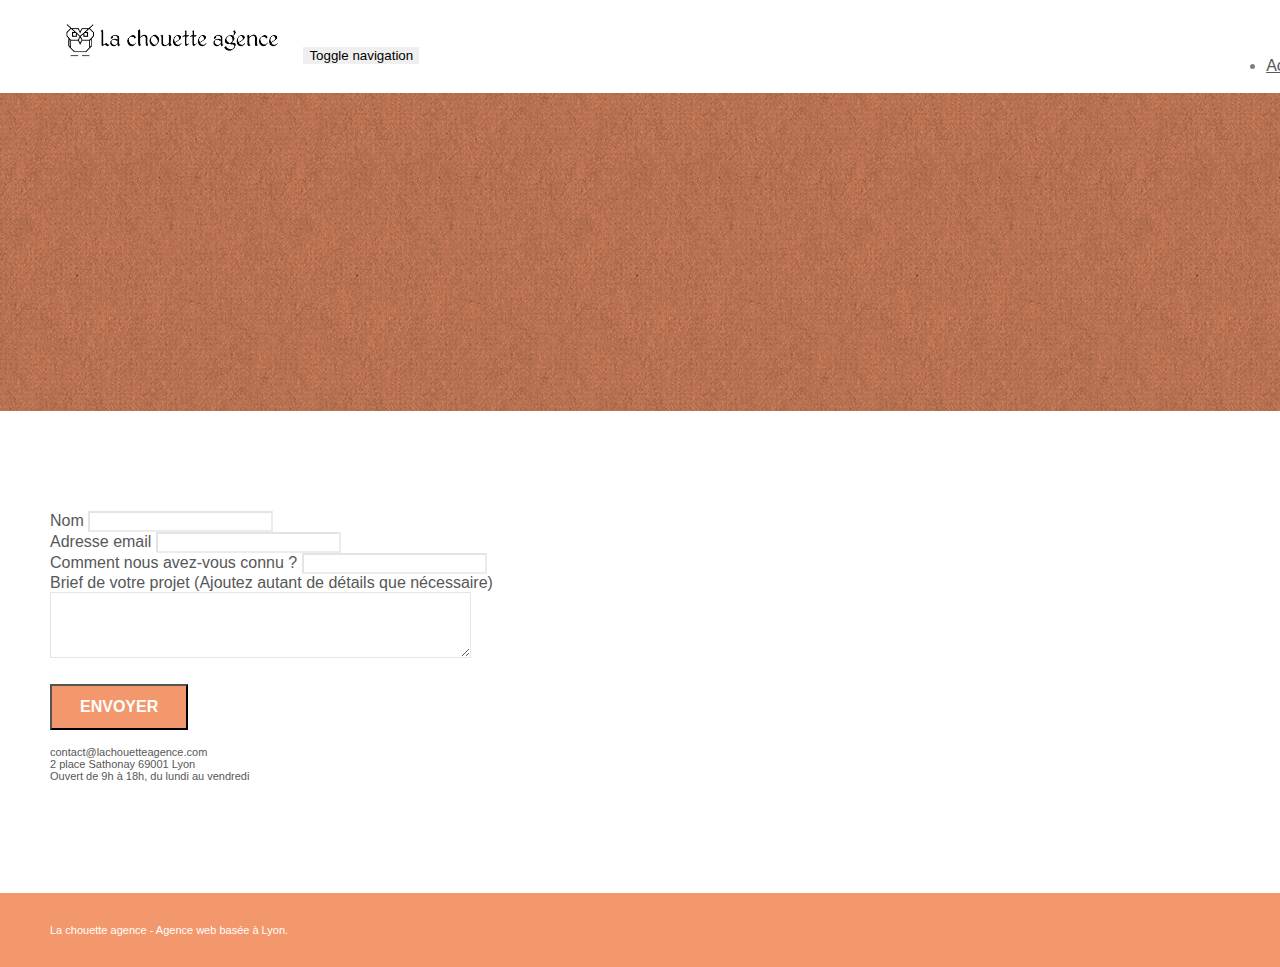
==== page2.html @ 04c3fe60 "site opti de base" ====
<!doctype html>
<html lang="Default">
<head>
    <meta charset="utf-8">
    <meta name="keywords" content="">
    <meta name="description" content="">
    <meta name="viewport" content="width=device-width, initial-scale=1.0, viewport-fit=cover">
    <link rel="shortcut icon" type="image/png" href="favicon.jpg">
    
	<link rel="stylesheet" type="text/css" href="./css/bootstrap.min.css">
	<link rel="stylesheet" type="text/css" href="style.css">
	<link rel="stylesheet" type="text/css" href="./css/font-awesome.min.css">
	<link rel="stylesheet" type="text/css" href="./css/et-line.min.css">
	
    
	<script src="./js/jquery-2.1.0.min.js"></script>
	<script src="./js/bootstrap.min.js"></script>
	<script src="./js/blocs.min.js"></script>
	<script src="./js/jqBootstrapValidation.js"></script>
	<script src="./js/formHandler.js"></script>
    <title>page2</title>

    
<!-- Analytics -->
 
<!-- Analytics END -->
    
</head>
<body>
<!-- Principal conteneur -->
<div class="page-container">
    
<!-- bloc-0 -->
<div class="bloc bgc-white l-bloc " id="bloc-0">
	<div class="container bloc-sm">
		<nav class="navbar row">
			<div class="navbar-header">
				<a class="navbar-brand" href="index.html"><img src="img/la-chouette-agence.png" alt="atlanta web design logo" height="40" /></a>
				<button id="nav-toggle" type="button" class="ui-navbar-toggle navbar-toggle" data-toggle="collapse" data-target=".navbar-1">
					<span class="sr-only">Toggle navigation</span><span class="icon-bar"></span><span class="icon-bar"></span><span class="icon-bar"></span>
				</button>
			</div>
			<div class="collapse navbar-collapse navbar-1 special-dropdown-nav">
				<ul class="site-navigation nav navbar-nav">
					<li>
						<a href="index.html">Accueil</a>
					</li>
					<li>
					</li>
					<li>
						<a href="page2.html">page2 &gt;</a>
					</li>
				</ul>
			</div>
		</nav>
	</div>
</div>
<!-- bloc-0 END -->

<!-- bloc-6 -->
<div class="bloc bg-dots-bg bg-repeat bgc-atomic-tangerine d-bloc bloc-bg-texture texture-paper" id="bloc-6">
	<div class="container bloc-lg">
		<div class="row">
			<div class="col-sm-12">
				<h1 class="text-center hero-bloc-text tc-white">
					Parlons web design !
				</h1>
				<p class="text-center mg-lg tc-white tight-width-whitespace">
					Nous sommes ravis que vous souhaitiez collaborer avec notre agence.<br>
					Parlez-nous de votre projet en complétant le formulaire ci-dessous.
				</p>
			</div>
		</div>
	</div>
</div>
<!-- bloc-6 END -->

<!-- bloc-7 -->
<div class="bloc bgc-white l-bloc" id="bloc-7">
	<div class="container bloc-lg">
		<div class="row">
			<div class="col-sm-6">
				<form id="form_1" novalidate success-msg="Your message has been sent." fail-msg="Sorry it seems that our mail server is not responding, Sorry for the inconvenience!">
					<div class="form-group">
						<label>
							Nom
						</label>
						<input id="name" class="form-control" required />
					</div>
					<div class="form-group">
						<label>
							Adresse email
						</label>
						<input id="email" class="form-control" type="email" required />
					</div>
					<div class="form-group">
						<label>
							Comment nous avez-vous connu ?
						</label>
						<input class="form-control" type="email" required id="input_504" />
					</div>
					<div class="form-group">
						<label>
							Brief de votre projet (Ajoutez autant de détails que nécessaire)<br>
						</label><textarea id="message" class="form-control" rows="4" cols="50" required></textarea>
					</div> 
					<button class="bloc-button btn btn-lg btn-block cta-hero btn-atomic-tangerine" type="submit">
						Envoyer
					</button>
				</form>
			</div>
			<div class="col-sm-6">
				<p>
					contact@lachouetteagence.com<br>2 place Sathonay 69001 Lyon<br>Ouvert de 9h à 18h, du lundi au vendredi<br>
				</p>
			</div>
		</div>
	</div>
</div>
<!-- bloc-7 END -->

<!-- ScrollToTop Button -->
<a class="bloc-button btn btn-d scrollToTop" onclick="scrollToTarget('1')"><span class="fa fa-chevron-up"></span></a>
<!-- ScrollToTop Button END-->


<!-- Footer - bloc-8 -->
<div class="bloc bgc-atomic-tangerine d-bloc" id="bloc-8">
	<div class="container bloc-sm">
		<div class="row">
			<div class="col-sm-12">
				<p class="text-center white">
					La chouette agence - Agence web basée à Lyon.<br>
				</p>
				<div class="row row-no-gutters social">
					<div class="col-sm-3">
						<div class="text-center">
							<a class="social" href="index.html"><span class="fa fa-twitter icon-md"></span></a>
						</div>
					</div>
					<div class="col-sm-3">
						<div class="text-center">
							<a class="social" href="index.html"><span class="fa fa-facebook icon-md"></span></a>
						</div>
					</div>
					<div class="col-sm-3">
						<div class="text-center">
							<a class="social" href="index.html"><span class="fa fa-dribbble icon-md"></span></a>
						</div>
					</div>
					<div class="col-sm-3">
						<div class="text-center">
							<a class="social" href="index.html"><span class="fa fa-instagram icon-md"></span></a>
						</div>
					</div>
				</div>
			</div>
		</div>
	</div>
</div>
<!-- Footer - bloc-8 END -->

</div>
<!-- Principal conteneur END -->
    

</body>
</html>
---- style.css ----
body {
    margin: 0;
    padding: 0;
    background: #FFF;
    overflow-x: hidden;
    -webkit-font-smoothing: antialiased;
    -moz-osx-font-smoothing: grayscale;
}

a,
button {
    transition: all .3s ease-in-out;
    outline: none!important;
}

a:hover {
    text-decoration: none;
    cursor: pointer;
}

#page-loading-blocs-notifaction {
    position: fixed;
    top: 0;
    bottom: 0;
    width: 100%;
    z-index: 100000;
    background: #FFFFFF url("img/pageload-spinner.gif") no-repeat center center;
}

.bloc {
    width: 100%;
    clear: both;
    background: 50% 50% no-repeat;
    padding: 0 50px;
    -webkit-background-size: cover;
    -moz-background-size: cover;
    -o-background-size: cover;
    background-size: cover;
    position: relative;
}

.bloc .container {
    padding-left: 0;
    padding-right: 0;
}

.bloc-lg {
    padding: 100px 50px;
}

.bloc-md {
    padding: 50px;
}

.bloc-sm {
    padding: 20px 50px;
}

.bg-center,
.bg-l-edge,
.bg-r-edge,
.bg-t-edge,
.bg-b-edge,
.bg-tl-edge,
.bg-bl-edge,
.bg-tr-edge,
.bg-br-edge,
.bg-repeat {
    -webkit-background-size: auto!important;
    -moz-background-size: auto!important;
    -o-background-size: auto!important;
    background-size: auto!important;
}

.bg-repeat {
    background: repeat;
}

.bg-t-edge {
    background: top no-repeat;
}

.bloc-bg-texture::before {
    content: "";
    background-size: 2px 2px;
    position: absolute;
    top: 0;
    bottom: 0;
    left: 0;
    right: 0;
}

.texture-paper::before {
    background: url("img/texture-paper.png");
    background-size: 280px 280px;
}

.b-parallax {
    background-attachment: fixed;
}

.d-bloc {
    color: rgba(255, 255, 255, .7);
}

.d-bloc button:hover {
    color: rgba(255, 255, 255, .9);
}

.d-bloc .icon-round,
.d-bloc .icon-square,
.d-bloc .icon-rounded,
.d-bloc .icon-semi-rounded-a,
.d-bloc .icon-semi-rounded-b {
    border-color: rgba(255, 255, 255, .9);
}

.d-bloc .divider-h span {
    border-color: rgba(255, 255, 255, .2);
}

.d-bloc .a-btn,
.d-bloc .navbar a,
.d-bloc .navbar-brand,
.d-bloc a .icon-sm,
.d-bloc a .icon-md,
.d-bloc a .icon-lg,
.d-bloc a .icon-xl,
.d-bloc h1 a,
.d-bloc h2 a,
.d-bloc h3 a,
.d-bloc h4 a,
.d-bloc h5 a,
.d-bloc h6 a,
.d-bloc p a {
    color: rgba(255, 255, 255, .6);
}

.d-bloc .a-btn:hover,
.d-bloc .navbar a:hover,
.d-bloc .navbar-brand:hover,
.d-bloc a:hover .icon-sm,
.d-bloc a:hover .icon-md,
.d-bloc a:hover .icon-lg,
.d-bloc a:hover .icon-xl,
.d-bloc h1 a:hover,
.d-bloc h2 a:hover,
.d-bloc h3 a:hover,
.d-bloc h4 a:hover,
.d-bloc h5 a:hover,
.d-bloc h6 a:hover,
.d-bloc p a:hover {
    color: rgba(255, 255, 255, 1);
}

.d-bloc .navbar-toggle .icon-bar {
    background: rgba(255, 255, 255, 1);
}

.d-bloc .btn-wire,
.d-bloc .btn-wire:hover {
    color: rgba(255, 255, 255, 1);
    border-color: rgba(255, 255, 255, 1);
}

.d-bloc .panel {
    color: rgba(0, 0, 0, .5);
}

.d-bloc .panel button:hover {
    color: rgba(0, 0, 0, .7);
}

.d-bloc .panel icon {
    border-color: rgba(0, 0, 0, .7);
}

.d-bloc .panel .divider-h span {
    border-color: rgba(0, 0, 0, .1);
}

.d-bloc .panel .a-btn {
    color: rgba(0, 0, 0, .6);
}

.d-bloc .panel .a-btn:hover {
    color: rgba(0, 0, 0, 1);
}

.d-bloc .panel .btn-wire,
.d-bloc .panel .btn-wire:hover {
    color: rgba(0, 0, 0, .7);
    border-color: rgba(0, 0, 0, .3);
}

.d-bloc .panel,
.l-bloc {
    color: rgba(0, 0, 0, .5);
}

.d-bloc .panel button:hover,
.l-bloc button:hover {
    color: rgba(0, 0, 0, .7);
}

.l-bloc .icon-round,
.l-bloc .icon-square,
.l-bloc .icon-rounded,
.l-bloc .icon-semi-rounded-a,
.l-bloc .icon-semi-rounded-b {
    border-color: rgba(0, 0, 0, .7);
}

.d-bloc .panel .divider-h span,
.l-bloc .divider-h span {
    border-color: rgba(0, 0, 0, .1);
}

.d-bloc .panel .a-btn,
.l-bloc .a-btn,
.l-bloc .navbar a,
.l-bloc .navbar-brand,
.l-bloc a .icon-sm,
.l-bloc a .icon-md,
.l-bloc a .icon-lg,
.l-bloc a .icon-xl,
.l-bloc h1 a,
.l-bloc h2 a,
.l-bloc h3 a,
.l-bloc h4 a,
.l-bloc h5 a,
.l-bloc h6 a,
.l-bloc p a {
    color: rgba(0, 0, 0, .6);
}

.d-bloc .panel .a-btn:hover,
.l-bloc .a-btn:hover,
.l-bloc .navbar a:hover,
.l-bloc .navbar-brand:hover,
.l-bloc a:hover .icon-sm,
.l-bloc a:hover .icon-md,
.l-bloc a:hover .icon-lg,
.l-bloc a:hover .icon-xl,
.l-bloc h1 a:hover,
.l-bloc h2 a:hover,
.l-bloc h3 a:hover,
.l-bloc h4 a:hover,
.l-bloc h5 a:hover,
.l-bloc h6 a:hover,
.l-bloc p a:hover {
    color: rgba(0, 0, 0, 1);
}

.l-bloc .navbar-toggle .icon-bar {
    color: rgba(0, 0, 0, .6);
}

.d-bloc .panel .btn-wire,
.d-bloc .panel .btn-wire:hover,
.l-bloc .btn-wire,
.l-bloc .btn-wire:hover {
    color: rgba(0, 0, 0, .7);
    border-color: rgba(0, 0, 0, .3);
}

.voffset {
    margin-top: 30px;
}

.voffset-lg {
    margin-top: 80px;
}

.row-no-gutters {
    margin-right: 0;
    margin-left: 0;
}

.row.row-no-gutters > [class^="col-"],
.row.row-no-gutters > [class*=" col-"] {
    padding-right: 0;
    padding-left: 0;
}

#bloc-1-hero h1 {
    font-size: 32px;
}

.navbar {
    margin-bottom: 0;
    z-index: 1;
}

.navbar-brand {
    height: auto;
    padding: 3px 15px;
    font-size: 25px;
    font-weight: normal;
    font-weight: 600;
    line-height: 44px;
}

.navbar-brand img {
    max-height: 200px;
    margin: 0 5px 0 0;
    display: inline;
}

.navbar-brand img[src$=svg] {
    min-width: 100px;
}

.nav-center .navbar-brand img {
    margin: 0;
}

.navbar .nav {
    padding-top: 2px;
    margin-right: -16px;
    float: right;
    z-index: 1;
}

.nav > li {
    float: left;
    margin-top: 4px;
    font-size: 16px;
}

.navbar-nav .open .dropdown-menu > li > a {
    text-align: inherit;
}

.nav > li a:hover,
.nav > li a:focus {
    background: transparent;
}

.navbar-toggle {
    margin: 10px 10px 0 0;
    border: 0px;
}

.navbar-toggle:hover {
    background: transparent!important;
}

.navbar-toggle .icon-bar {
    background-color: rgba(0, 0, 0, .5);
    width: 26px;
}

.nav-invert .navbar .nav {
    float: left;
}

.nav-invert .navbar-header,
.nav-invert .navbar-brand {
    float: right;
    position: relative;
    z-index: 2;
}

@media (min-width: 768px) {
    .site-navigation {
        position: absolute;
        top: 50%;
        right: 20px;
        transform: translate(0, -50%);
        -webkit-transform: translateY(-50%);
    }
    .nav > li .dropdown-menu a,
    .nav > li .dropdown-menu a:hover {
        color: #484848;
    }
    .nav-invert .site-navigation {
        left: 0;
        right: 0;
    }
    .nav-center {
        text-align: center;
    }
    .nav-center .navbar-header {
        width: 100%;
    }
    .nav-center .navbar-header,
    .nav-center .navbar-brand,
    .nav-center .nav > li {
        float: none;
        display: inline-block;
    }
    .nav-center .site-navigation {
        position: relative;
        width: 100%;
        right: 0;
        margin-right: 0px;
        margin-top: 20px;
    }
    .nav-center.mini-nav .navbar-toggle {
        float: none;
        margin: 10px auto 0;
    }
}

.nav > li > .dropdown a {
    background: none!important;
    display: block;
    padding: 14px 15px;
}

nav .caret {
    margin: 0 5px;
}

.dropdown-menu .dropdown-menu {
    top: -8px;
    left: 100%;
}

.dropdown-menu .dropmenu-flow-right {
    top: 100%;
    left: 0;
    margin-left: -1px;
    border-top-left-radius: 0;
    border-top-right-radius: 0;
}

.dropdown-menu .dropdown span {
    border: 4px solid black;
    border-top-color: transparent;
    border-right-color: transparent;
    border-bottom-color: transparent;
    margin: 6px -5px 0 0!important;
    float: right;
}

.mg-md {
    margin-top: 10px;
    margin-bottom: 20px;
}

.mg-lg {
    margin-top: 10px;
    margin-bottom: 40px;
}

.btn {
    margin: 0 5px 5px 0;
}

.btn.pull-right {
    margin: 0 0 5px 5px;
}

.btn-d,
.btn-d:hover,
.btn-d:focus {
    color: #FFF;
    background: rgba(0, 0, 0, .3);
}

button {
    outline: none!important;
}

.btn-rd {
    border-radius: 40px;
}

.btn-clean {
    border: 1px solid rgba(0, 0, 0, .08);
    border-bottom-color: rgba(0, 0, 0, .1);
    text-shadow: 0 1px 0 rgba(0, 0, 1, .1);
    box-shadow: 0 1px 3px rgba(0, 0, 1, .25), inset 0 1px 0 0 rgba(255, 255, 255, .15);
}

.icon-md {
    font-size: 30px!important;
}

.icon-lg {
    font-size: 60px!important;
}

.sm-shadow {
    text-shadow: 0 1px 2px rgba(0, 0, 0, .3);
}

.panel-sq,
.panel-sq .panel-heading,
.panel-sq .panel-footer {
    border-radius: 0;
}

.panel-rd {
    border-radius: 30px;
}

.panel-rd .panel-heading {
    border-radius: 29px 29px 0 0;
}

.panel-rd .panel-footer {
    border-radius: 0 0 29px 29px;
}

.form-control {
    border-color: rgba(0, 0, 0, .1);
    box-shadow: none;
}

.scrollToTop {
    width: 40px;
    height: 40px;
    position: fixed;
    bottom: 20px;
    right: 20px;
    opacity: 0;
    z-index: 500;
    transition: all .3s ease-in-out;
}

.scrollToTop span {
    margin-top: 6px;
}

.showScrollTop {
    font-size: 14px;
    opacity: 1;
}

a[data-lightbox] {
    position: relative;
    display: block;
    text-align: center;
}

a[data-lightbox]:hover::before {
    content: "+";
    font-family: "HelveticaNeue-Light", "Helvetica Neue Light", "Helvetica Neue", Helvetica, Arial;
    font-size: 32px;
    width: 50px;
    height: 50px;
    margin-left: -25px;
    border-radius: 50%;
    background: rgba(0, 0, 0, .6);
    color: #FFF;
    font-weight: 100;
    z-index: 1;
    position: absolute;
    top: 50%;
    transform: translateY(-50%);
    -webkit-transform: translateY(-50%);
}

a[data-lightbox]:hover img {
    opacity: 0.6;
    -webkit-animation-fill-mode: none;
    animation-fill-mode: none;
}

#lightbox-modal {
    display: flex;
    align-items: center;
}

#lightbox-modal .modal-dialog {
    width: 90%;
    max-width: 900px;
    margin: 0 auto 0;
}

#lightbox-modal .modal-dialog img {
    max-height: 90vh;
    margin: 0 auto;
}

.lightbox-caption {
    padding: 20px;
    color: #FFF;
    background: rgba(0, 0, 0, .5);
    position: absolute;
    left: 15px;
    right: 15px;
    bottom: 5px;
}

.close-lightbox {
    color: #FFF;
    font-size: 30px;
    position: absolute;
    top: 20px;
    right: 20px;
    z-index: 20;
    background: rgba(0, 0, 0, .5);
    border: none;
    line-height: 30px;
    padding: 0 9px 5px;
    opacity: 0.3;
}

.close-lightbox:hover,
.next-lightbox:hover,
.prev-lightbox:hover {
    opacity: 1.0;
    color: #FFF;
}

.next-lightbox,
.prev-lightbox {
    font-size: 20px;
    color: rgba(255, 255, 255, .9);
    background: rgba(0, 0, 0, .5);
    transition: all .2s ease-in-out;
    position: absolute;
    top: 45%;
    z-index: 1;
    opacity: 0.4;
}

.next-lightbox {
    padding: 6px 8px 1px 13px;
    right: 25px;
}

.prev-lightbox {
    padding: 6px 13px 1px 10px;
    left: 25px;
}

.snapshot-lb .modal-body {
    padding-bottom: 45px;
}

.snapshot-lb .lightbox-caption {
    padding: 0;
    color: rgba(0, 0, 0, .5);
    background: none;
}

h1,
h2,
h3,
h4,
h5,
h6,
p,
label,
.btn,
a {
    font-family: "helvetica";
    font-weight: 400;
    color: #575757!important;
}

.container {
    max-width: 1000px;
}

.hero-bloc-text {
    font-size: 38px;
}

.hero-bloc-text-sub {
    font-size: 36px;
}

.statement-bloc-text {
    line-height: 26px;
    font-style: italic;
    font-size: 20px;
    text-align: center;
    font-weight: lighter;
    max-width: 520px;
    margin: auto auto auto auto;
}

p {
    font-size: 11px;
}

.tight-width-whitespace {
    max-width: 600px;
    margin: auto auto auto auto;
}

.h1 {
    font-size: 20px;
    font-family: "Open Sans";
}

.cta-hero {
    margin-top: 22px;
    color: #FFFFFF!important;
    text-transform: uppercase;
    padding: 12px 28px 12px 28px;
    font-size: 16px;
    font-weight: 700;
}

.social {
    max-width: 400px;
    margin: auto auto auto auto;
}

h2 {
    font-size: 22px;
    line-height: 1.4em;
}

h3 {
    font-size: 15px;
    text-transform: uppercase;
    font-weight: 700;
    color: #333333!important;
}

.med-width-whitespace {
    max-width: 800px;
    margin: auto auto auto auto;
    box-shadow: 0px 0px 0px #000000;
}

h1 {
    color: #333333!important;
}

h4 {
    color: #333333!important;
}

.icons {
    margin-bottom: 14px;
    margin-top: 24px;
}

.white {
    color: #FFFFFF!important;
}

.portfolio-thumb {
    margin-bottom: 24px;
}

.portfolio-row {
    margin-bottom: 44px;
    margin-top: 50px;
}

.avatar {
    box-shadow: 0px 4px 9px rgba(0, 0, 0, 0.3);
}

.black-background {
    background-color: rgba(165, 147, 99, 0.7);
    padding: 40px 40px 40px 40px;
}

.bold-link {
    font-weight: 900;
    text-decoration: underline!important;
}

.bgc-white {
    background-color: #FFFFFF;
}

.bgc-dark-slate-blue {
    background-color: #364577;
}

.bgc-atomic-tangerine {
    background-color: #F3976C;
}

.tc-white {
    color: #F3976C!important;
}

.btn-atomic-tangerine {
    background: #F3976C;
    color: #FFFFFF!important;
}

.btn-atomic-tangerine:hover {
    background: #c27956!important;
    color: #FFFFFF!important;
}

.ltc-white {
    color: #FFFFFF!important;
}

.ltc-white:hover {
    color: #cccccc!important;
}

.ltc-atomic-tangerine {
    color: #F3976C!important;
}

.ltc-atomic-tangerine:hover {
    color: #c27956!important;
}

.icon-dark-slate-blue {
    color: #364577!important;
    border-color: #364577!important;
}

.bg-dots-bg {
    background-image: url("img/dots-bg.png");
}

.bg-lines-h2-bg {
    background-image: url("img/lines-h2-bg.png");
}

.bg-banniere {
    background-image: url("img/la-chouette-agence-banniere.jpg");
}

.bg-presentation {
    background-image: url("img/image-de-presentation.bmp");
}

@media (max-width: 1024px) {
    .bloc {
        padding-left: 20px;
        padding-right: 20px;
    }
    .bloc.full-width-bloc,
    .bloc-tile-2.full-width-bloc .container,
    .bloc-tile-3.full-width-bloc .container,
    .bloc-tile-4.full-width-bloc .container {
        padding-left: 0;
        padding-right: 0;
    }
}

@media (max-width: 992px) and (min-width: 768px) {
    .navbar .nav {
        max-width: 80%
    }
    .nav-center.navbar .nav {
        max-width: 100%
    }
}

@media only screen and (min-device-width: 768px) and (max-device-width: 1024px) and (orientation: landscape) {
    .b-parallax {
        background-attachment: scroll;
    }
}

@media only screen and (min-device-width: 1024px) and (max-device-width: 1366px) and (-webkit-min-device-pixel-ratio: 1.5) {
    .b-parallax {
        background-attachment: scroll;
    }
}

@media (max-width: 991px) {
    .container {
        width: 100%;
    }
    .b-parallax {
        background-attachment: scroll;
    }
    .page-container,
    #hero-bloc {
        overflow-x: hidden;
        position: relative;
    }
    .bloc {
        padding-left: constant(safe-area-inset-left);
        padding-right: constant(safe-area-inset-right);
    }
    .bloc-group,
    .bloc-group .bloc {
        display: block;
        width: 100%;
    }
    .bloc-fill-screen .fill-bloc-top-edge,
    .bloc-fill-screen .fill-bloc-bottom-edge {
        padding: 0 20px;
        padding-left: constant(safe-area-inset-left);
        padding-right: constant(safe-area-inset-right);
    }
}

@media (max-width: 767px) {
    .page-container {
        overflow-x: hidden;
        position: relative;
    }
    h1,
    h2,
    h3,
    h4,
    h5,
    h6,
    p,
    #disqus_thread {
        padding-left: 10px!important;
        padding-right: 10px!important;
    }
    .b-parallax {
        background-attachment: scroll;
    }
    .navbar .nav {
        padding-top: 0;
        border-top: 1px solid rgba(0, 0, 0, .2);
        float: none!important;
    }
    .navbar.row {
        margin-left: 0;
        margin-right: 0;
    }
    .site-navigation {
        position: inherit;
        transform: none;
        -webkit-transform: none;
        -ms-transform: none;
    }
    .nav > li {
        margin-top: 0;
        border-bottom: 1px solid rgba(0, 0, 0, .1);
        background: rgba(0, 0, 0, .05);
        text-align: left;
        padding-left: 15px;
        width: 100%;
    }
    .nav > li:hover {
        background: rgba(0, 0, 0, .08);
    }
    .dropdown .dropdown a .caret {
        float: none;
        margin: 5px 0 0 10px!important;
        border: 4px solid black;
        border-bottom-color: transparent;
        border-right-color: transparent;
        border-left-color: transparent;
    }
    #hero-bloc .navbar .nav {
        background: rgba(0, 0, 0, .8);
    }
    #hero-bloc .navbar .nav a {
        color: rgba(255, 255, 255, .6);
    }
    .hero {
        padding: 50px 0;
    }
    .hero-nav {
        left: -1px;
        right: -1px;
    }
    .navbar-collapse {
        padding: 0;
        overflow-x: hidden;
        -webkit-box-shadow: none;
        box-shadow: none;
    }
    .navbar-brand img {
        max-height: 40px;
        width: auto;
    }
    .nav-invert .navbar-header {
        float: none;
        width: 100%;
    }
    .nav-invert .navbar-toggle {
        float: left;
        margin-left: 10px;
    }
    .bloc {
        padding-left: 0;
        padding-right: 0;
    }
    .bloc-xxl,
    .bloc-xl,
    .bloc-lg {
        padding: 40px 0;
    }
    .bloc-sm,
    .bloc-md {
        padding-left: 0;
        padding-right: 0;
    }
    .bloc-tile-2 .container,
    .bloc-tile-3 .container,
    .bloc-tile-4 .container,
    .bloc-fill-screen .fill-bloc-top-edge,
    .bloc-fill-screen .fill-bloc-bottom-edge {
        padding-left: 0;
        padding-right: 0;
    }
    .a-block {
        padding: 0 10px;
    }
    .btn-dwn {
        display: none;
    }
    .voffset {
        margin-top: 5px;
    }
    .voffset-md {
        margin-top: 20px;
    }
    .voffset-lg {
        margin-top: 30px;
    }
    form {
        padding: 5px;
    }
    .close-lightbox {
        display: inline-block;
    }
    .blocsapp-device-iphone5 {
        background-size: 216px 425px;
        padding-top: 60px;
        width: 216px;
        height: 425px;
    }
    .blocsapp-device-iphone5 img {
        width: 180px;
        height: 320px;
    }
}

@media (max-width: 400px) {
    .bloc {
        padding-left: 0;
        padding-right: 0;
    }
}

@media (max-width: 767px) {
    .bloc-mob-center-text {
        text-align: center;
    }
}
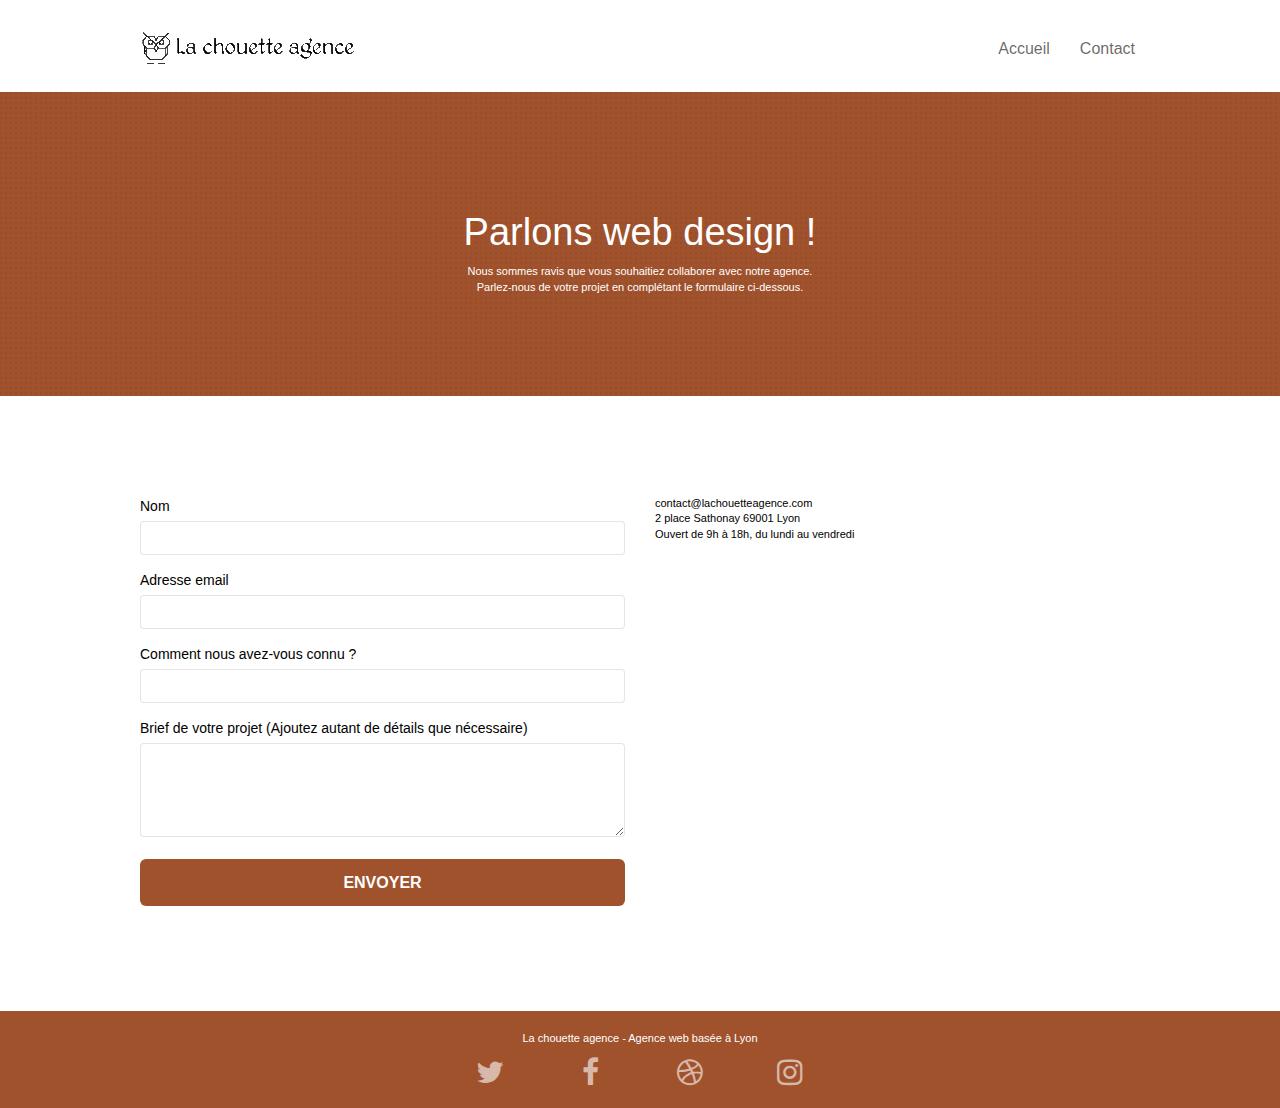
==== commit 4ca4833e: "first opti" ====
--- a/page2.html
+++ b/page2.html
@@ -1,168 +1,211 @@
-<!doctype html>
-<html lang="Default">
-<head>
-    <meta charset="utf-8">
-    <meta name="keywords" content="">
-    <meta name="description" content="">
-    <meta name="viewport" content="width=device-width, initial-scale=1.0, viewport-fit=cover">
-    <link rel="shortcut icon" type="image/png" href="favicon.jpg">
-    
-	<link rel="stylesheet" type="text/css" href="./css/bootstrap.min.css">
-	<link rel="stylesheet" type="text/css" href="style.css">
-	<link rel="stylesheet" type="text/css" href="./css/font-awesome.min.css">
-	<link rel="stylesheet" type="text/css" href="./css/et-line.min.css">
-	
-    
-	<script src="./js/jquery-2.1.0.min.js"></script>
-	<script src="./js/bootstrap.min.js"></script>
-	<script src="./js/blocs.min.js"></script>
-	<script src="./js/jqBootstrapValidation.js"></script>
-	<script src="./js/formHandler.js"></script>
-    <title>page2</title>
-
-    
-<!-- Analytics -->
- 
-<!-- Analytics END -->
-    
-</head>
-<body>
-<!-- Principal conteneur -->
-<div class="page-container">
-    
-<!-- bloc-0 -->
-<div class="bloc bgc-white l-bloc " id="bloc-0">
-	<div class="container bloc-sm">
-		<nav class="navbar row">
-			<div class="navbar-header">
-				<a class="navbar-brand" href="index.html"><img src="img/la-chouette-agence.png" alt="atlanta web design logo" height="40" /></a>
-				<button id="nav-toggle" type="button" class="ui-navbar-toggle navbar-toggle" data-toggle="collapse" data-target=".navbar-1">
-					<span class="sr-only">Toggle navigation</span><span class="icon-bar"></span><span class="icon-bar"></span><span class="icon-bar"></span>
-				</button>
-			</div>
-			<div class="collapse navbar-collapse navbar-1 special-dropdown-nav">
-				<ul class="site-navigation nav navbar-nav">
-					<li>
-						<a href="index.html">Accueil</a>
-					</li>
-					<li>
-					</li>
-					<li>
-						<a href="page2.html">page2 &gt;</a>
-					</li>
-				</ul>
-			</div>
-		</nav>
-	</div>
-</div>
-<!-- bloc-0 END -->
-
-<!-- bloc-6 -->
-<div class="bloc bg-dots-bg bg-repeat bgc-atomic-tangerine d-bloc bloc-bg-texture texture-paper" id="bloc-6">
-	<div class="container bloc-lg">
-		<div class="row">
-			<div class="col-sm-12">
-				<h1 class="text-center hero-bloc-text tc-white">
-					Parlons web design !
-				</h1>
-				<p class="text-center mg-lg tc-white tight-width-whitespace">
-					Nous sommes ravis que vous souhaitiez collaborer avec notre agence.<br>
-					Parlez-nous de votre projet en complétant le formulaire ci-dessous.
-				</p>
-			</div>
-		</div>
-	</div>
-</div>
-<!-- bloc-6 END -->
-
-<!-- bloc-7 -->
-<div class="bloc bgc-white l-bloc" id="bloc-7">
-	<div class="container bloc-lg">
-		<div class="row">
-			<div class="col-sm-6">
-				<form id="form_1" novalidate success-msg="Your message has been sent." fail-msg="Sorry it seems that our mail server is not responding, Sorry for the inconvenience!">
-					<div class="form-group">
-						<label>
-							Nom
-						</label>
-						<input id="name" class="form-control" required />
-					</div>
-					<div class="form-group">
-						<label>
-							Adresse email
-						</label>
-						<input id="email" class="form-control" type="email" required />
-					</div>
-					<div class="form-group">
-						<label>
-							Comment nous avez-vous connu ?
-						</label>
-						<input class="form-control" type="email" required id="input_504" />
-					</div>
-					<div class="form-group">
-						<label>
-							Brief de votre projet (Ajoutez autant de détails que nécessaire)<br>
-						</label><textarea id="message" class="form-control" rows="4" cols="50" required></textarea>
-					</div> 
-					<button class="bloc-button btn btn-lg btn-block cta-hero btn-atomic-tangerine" type="submit">
-						Envoyer
-					</button>
-				</form>
-			</div>
-			<div class="col-sm-6">
-				<p>
-					contact@lachouetteagence.com<br>2 place Sathonay 69001 Lyon<br>Ouvert de 9h à 18h, du lundi au vendredi<br>
-				</p>
-			</div>
-		</div>
-	</div>
-</div>
-<!-- bloc-7 END -->
-
-<!-- ScrollToTop Button -->
-<a class="bloc-button btn btn-d scrollToTop" onclick="scrollToTarget('1')"><span class="fa fa-chevron-up"></span></a>
-<!-- ScrollToTop Button END-->
-
-
-<!-- Footer - bloc-8 -->
-<div class="bloc bgc-atomic-tangerine d-bloc" id="bloc-8">
-	<div class="container bloc-sm">
-		<div class="row">
-			<div class="col-sm-12">
-				<p class="text-center white">
-					La chouette agence - Agence web basée à Lyon.<br>
-				</p>
-				<div class="row row-no-gutters social">
-					<div class="col-sm-3">
-						<div class="text-center">
-							<a class="social" href="index.html"><span class="fa fa-twitter icon-md"></span></a>
-						</div>
-					</div>
-					<div class="col-sm-3">
-						<div class="text-center">
-							<a class="social" href="index.html"><span class="fa fa-facebook icon-md"></span></a>
-						</div>
-					</div>
-					<div class="col-sm-3">
-						<div class="text-center">
-							<a class="social" href="index.html"><span class="fa fa-dribbble icon-md"></span></a>
-						</div>
-					</div>
-					<div class="col-sm-3">
-						<div class="text-center">
-							<a class="social" href="index.html"><span class="fa fa-instagram icon-md"></span></a>
-						</div>
-					</div>
-				</div>
-			</div>
-		</div>
-	</div>
-</div>
-<!-- Footer - bloc-8 END -->
-
-</div>
-<!-- Principal conteneur END -->
-    
-
-</body>
+<!DOCTYPE html>
+<html lang="fr">
+  <head>
+    <meta charset="utf-8" />
+    <meta
+      name="description"
+      content="Pour contacter la chouette agence, une grande agence de web design basée à Lyon."
+    />
+    <meta
+      name="viewport"
+      content="width=device-width, initial-scale=1.0, viewport-fit=cover"
+    />
+    <link rel="shortcut icon" type="image/png" href="favicon.jpg" />
+
+    <link rel="stylesheet" type="text/css" href="./css/bootstrap.css" />
+    <link rel="stylesheet" type="text/css" href="style.css" />
+    <link rel="stylesheet" type="text/css" href="./css/font-awesome.css" />
+    <link rel="stylesheet" type="text/css" href="./css/et-line.css" />
+
+    <script src="./js/jquery-2.1.0.js"></script>
+    <script src="./js/bootstrap.js"></script>
+    <script src="./js/blocs.js"></script>
+    <script src="./js/jquery.touchSwipe.js" defer></script>
+    <script src="./js/gmaps.js"></script>
+    <title>Contact | La chouette agence</title>
+
+    <!-- Analytics -->
+
+    <!-- Analytics END -->
+  </head>
+  <body>
+    <!-- Principal conteneur -->
+    <div class="page-container">
+      <!-- bloc-0 -->
+      <div class="bloc bgc-white l-bloc" id="bloc-0">
+        <div class="container bloc-sm">
+          <nav class="navbar row">
+            <div class="navbar-header">
+              <a class="navbar-brand" href="index.html"
+                ><img
+                  src="img/la-chouette-agence.png"
+                  alt="Logo La chouette agence Entreprise de Web Design à Lyon"
+                  height="40"
+              /></a>
+              <button
+                id="nav-toggle"
+                type="button"
+                class="ui-navbar-toggle navbar-toggle"
+                data-toggle="collapse"
+                data-target=".navbar-1"
+              >
+                <span class="sr-only">Toggle navigation</span
+                ><span class="icon-bar"></span><span class="icon-bar"></span
+                ><span class="icon-bar"></span>
+              </button>
+            </div>
+            <div class="collapse navbar-collapse navbar-1 special-dropdown-nav">
+              <ul class="site-navigation nav navbar-nav">
+                <li>
+                  <a href="index.html">Accueil</a>
+                </li>
+                <li>
+                  <a href="page2.html">Contact</a>
+                </li>
+              </ul>
+            </div>
+          </nav>
+        </div>
+      </div>
+      <!-- bloc-0 END -->
+      <!-- bloc-6 -->
+      <div
+        class="bloc bg-dots-bg bg-repeat bgc-atomic-tangerine d-bloc bloc-bg-texture texture-paper"
+        id="bloc-6"
+      >
+        <div class="container bloc-lg">
+          <div class="row">
+            <div class="col-sm-12">
+              <h1 class="text-center hero-bloc-text tc-white">
+                Parlons web design !
+              </h1>
+              <p class="text-center mg-lg tc-white tight-width-whitespace">
+                Nous sommes ravis que vous souhaitiez collaborer avec notre
+                agence.<br />
+                Parlez-nous de votre projet en complétant le formulaire
+                ci-dessous.
+              </p>
+            </div>
+          </div>
+        </div>
+      </div>
+      <!-- bloc-6 END -->
+
+      <!-- bloc-7 -->
+      <div class="bloc bgc-white l-bloc" id="bloc-7">
+        <div class="container bloc-lg">
+          <div class="row">
+            <div class="col-sm-6">
+              <form
+                id="form_1"
+                novalidate
+                success-msg="Your message has been sent."
+                fail-msg="Sorry it seems that our mail server is not responding, Sorry for the inconvenience!"
+              >
+                <div class="form-group">
+                  <label for="name"> Nom </label>
+                  <input id="name" class="form-control" required />
+                </div>
+                <div class="form-group">
+                  <label for="email"> Adresse email </label>
+                  <input
+                    id="email"
+                    class="form-control"
+                    type="email"
+                    required
+                  />
+                </div>
+                <div class="form-group">
+                  <label for="input_504">
+                    Comment nous avez-vous connu ?
+                  </label>
+                  <input
+                    class="form-control"
+                    type="email"
+                    required
+                    id="input_504"
+                  />
+                </div>
+                <div class="form-group">
+                  <label for="message">
+                    Brief de votre projet (Ajoutez autant de détails que
+                    nécessaire)<br /> </label
+                  ><textarea
+                    id="message"
+                    class="form-control"
+                    rows="4"
+                    cols="50"
+                    required
+                  ></textarea>
+                </div>
+                <button
+                  class="bloc-button btn btn-lg btn-block cta-hero btn-atomic-tangerine"
+                  type="submit"
+                >
+                  Envoyer
+                </button>
+              </form>
+            </div>
+            <div class="col-sm-6">
+              <p>
+                contact@lachouetteagence.com<br />2 place Sathonay 69001 Lyon<br />Ouvert
+                de 9h à 18h, du lundi au vendredi<br />
+              </p>
+            </div>
+          </div>
+        </div>
+      </div>
+      <!-- bloc-7 END -->
+
+      <!-- ScrollToTop Button -->
+      <a class="bloc-button btn btn-d scrollToTop" onclick="scrollToTarget('1')"
+        ><span class="fa fa-chevron-up"></span
+      ></a>
+      <!-- ScrollToTop Button END-->
+
+      <div class="bloc bgc-atomic-tangerine d-bloc" id="bloc-8">
+        <div class="container bloc-sm">
+          <div class="row">
+            <div class="col-sm-12">
+              <p class="text-center white">
+                La chouette agence - Agence web basée à Lyon
+              </p>
+              <div class="row row-no-gutters social">
+                <div class="col-sm-3">
+                  <div class="text-center">
+                    <a class="social" title="Twitter" href="index.html"
+                      ><i class="fa fa-twitter icon-md"></i
+                    ></a>
+                  </div>
+                </div>
+                <div class="col-sm-3">
+                  <div class="text-center">
+                    <a class="social" title="Facebook" href="index.html"
+                      ><span class="fa fa-facebook icon-md"></span
+                    ></a>
+                  </div>
+                </div>
+                <div class="col-sm-3">
+                  <div class="text-center">
+                    <a class="social" title="Dribble" href="index.html"
+                      ><span class="fa fa-dribbble icon-md"></span
+                    ></a>
+                  </div>
+                </div>
+                <div class="col-sm-3">
+                  <div class="text-center">
+                    <a class="social" title="Instagram" href="index.html"
+                      ><span class="fa fa-instagram icon-md"></span
+                    ></a>
+                  </div>
+                </div>
+              </div>
+            </div>
+          </div>
+        </div>
+      </div>
+      <!-- Footer - bloc-8 END -->
+    </div>
+    <!-- Principal conteneur END -->
+  </body>
 </html>
--- a/style.css
+++ b/style.css
@@ -1,59 +1,59 @@
 body {
-    margin: 0;
-    padding: 0;
-    background: #FFF;
-    overflow-x: hidden;
-    -webkit-font-smoothing: antialiased;
-    -moz-osx-font-smoothing: grayscale;
+  margin: 0;
+  padding: 0;
+  background: #fff;
+  overflow-x: hidden;
+  -webkit-font-smoothing: antialiased;
+  -moz-osx-font-smoothing: grayscale;
 }
 
 a,
 button {
-    transition: all .3s ease-in-out;
-    outline: none!important;
+  transition: all 0.3s ease-in-out;
+  outline: none !important;
 }
 
 a:hover {
-    text-decoration: none;
-    cursor: pointer;
+  text-decoration: none;
+  cursor: pointer;
 }
 
 #page-loading-blocs-notifaction {
-    position: fixed;
-    top: 0;
-    bottom: 0;
-    width: 100%;
-    z-index: 100000;
-    background: #FFFFFF url("img/pageload-spinner.gif") no-repeat center center;
+  position: fixed;
+  top: 0;
+  bottom: 0;
+  width: 100%;
+  z-index: 100000;
+  background: #ffffff url("img/pageload-spinner.gif") no-repeat center center;
 }
 
 .bloc {
-    width: 100%;
-    clear: both;
-    background: 50% 50% no-repeat;
-    padding: 0 50px;
-    -webkit-background-size: cover;
-    -moz-background-size: cover;
-    -o-background-size: cover;
-    background-size: cover;
-    position: relative;
+  width: 100%;
+  clear: both;
+  background: 50% 50% no-repeat;
+  padding: 0 50px;
+  -webkit-background-size: cover;
+  -moz-background-size: cover;
+  -o-background-size: cover;
+  background-size: cover;
+  position: relative;
 }
 
 .bloc .container {
-    padding-left: 0;
-    padding-right: 0;
+  padding-left: 0;
+  padding-right: 0;
 }
 
 .bloc-lg {
-    padding: 100px 50px;
+  padding: 100px 50px;
 }
 
 .bloc-md {
-    padding: 50px;
+  padding: 50px;
 }
 
 .bloc-sm {
-    padding: 20px 50px;
+  padding: 20px 50px;
 }
 
 .bg-center,
@@ -66,45 +66,40 @@
 .bg-tr-edge,
 .bg-br-edge,
 .bg-repeat {
-    -webkit-background-size: auto!important;
-    -moz-background-size: auto!important;
-    -o-background-size: auto!important;
-    background-size: auto!important;
+  -webkit-background-size: auto !important;
+  -moz-background-size: auto !important;
+  -o-background-size: auto !important;
+  background-size: auto !important;
 }
 
 .bg-repeat {
-    background: repeat;
+  background: repeat;
 }
 
 .bg-t-edge {
-    background: top no-repeat;
+  background: top no-repeat;
 }
 
 .bloc-bg-texture::before {
-    content: "";
-    background-size: 2px 2px;
-    position: absolute;
-    top: 0;
-    bottom: 0;
-    left: 0;
-    right: 0;
-}
-
-.texture-paper::before {
-    background: url("img/texture-paper.png");
-    background-size: 280px 280px;
+  content: "";
+  background-size: 2px 2px;
+  position: absolute;
+  top: 0;
+  bottom: 0;
+  left: 0;
+  right: 0;
 }
 
 .b-parallax {
-    background-attachment: fixed;
+  background-attachment: fixed;
 }
 
 .d-bloc {
-    color: rgba(255, 255, 255, .7);
+  color: rgba(255, 255, 255, 0.7);
 }
 
 .d-bloc button:hover {
-    color: rgba(255, 255, 255, .9);
+  color: rgba(255, 255, 255, 0.9);
 }
 
 .d-bloc .icon-round,
@@ -112,11 +107,11 @@
 .d-bloc .icon-rounded,
 .d-bloc .icon-semi-rounded-a,
 .d-bloc .icon-semi-rounded-b {
-    border-color: rgba(255, 255, 255, .9);
+  border-color: rgba(255, 255, 255, 0.9);
 }
 
 .d-bloc .divider-h span {
-    border-color: rgba(255, 255, 255, .2);
+  border-color: rgba(255, 255, 255, 0.2);
 }
 
 .d-bloc .a-btn,
@@ -133,7 +128,7 @@
 .d-bloc h5 a,
 .d-bloc h6 a,
 .d-bloc p a {
-    color: rgba(255, 255, 255, .6);
+  color: rgba(255, 255, 255, 0.6);
 }
 
 .d-bloc .a-btn:hover,
@@ -150,57 +145,57 @@
 .d-bloc h5 a:hover,
 .d-bloc h6 a:hover,
 .d-bloc p a:hover {
-    color: rgba(255, 255, 255, 1);
+  color: rgba(255, 255, 255, 1);
 }
 
 .d-bloc .navbar-toggle .icon-bar {
-    background: rgba(255, 255, 255, 1);
+  background: rgba(255, 255, 255, 1);
 }
 
 .d-bloc .btn-wire,
 .d-bloc .btn-wire:hover {
-    color: rgba(255, 255, 255, 1);
-    border-color: rgba(255, 255, 255, 1);
+  color: rgba(255, 255, 255, 1);
+  border-color: rgba(255, 255, 255, 1);
 }
 
 .d-bloc .panel {
-    color: rgba(0, 0, 0, .5);
+  color: rgba(0, 0, 0, 0.5);
 }
 
 .d-bloc .panel button:hover {
-    color: rgba(0, 0, 0, .7);
+  color: rgba(0, 0, 0, 0.7);
 }
 
 .d-bloc .panel icon {
-    border-color: rgba(0, 0, 0, .7);
+  border-color: rgba(0, 0, 0, 0.7);
 }
 
 .d-bloc .panel .divider-h span {
-    border-color: rgba(0, 0, 0, .1);
+  border-color: rgba(0, 0, 0, 0.1);
 }
 
 .d-bloc .panel .a-btn {
-    color: rgba(0, 0, 0, .6);
+  color: rgba(0, 0, 0, 0.6);
 }
 
 .d-bloc .panel .a-btn:hover {
-    color: rgba(0, 0, 0, 1);
+  color: rgba(0, 0, 0, 1);
 }
 
 .d-bloc .panel .btn-wire,
 .d-bloc .panel .btn-wire:hover {
-    color: rgba(0, 0, 0, .7);
-    border-color: rgba(0, 0, 0, .3);
+  color: rgba(0, 0, 0, 0.7);
+  border-color: rgba(0, 0, 0, 0.3);
 }
 
 .d-bloc .panel,
 .l-bloc {
-    color: rgba(0, 0, 0, .5);
+  color: rgba(0, 0, 0, 0.5);
 }
 
 .d-bloc .panel button:hover,
 .l-bloc button:hover {
-    color: rgba(0, 0, 0, .7);
+  color: rgba(0, 0, 0, 0.7);
 }
 
 .l-bloc .icon-round,
@@ -208,12 +203,12 @@
 .l-bloc .icon-rounded,
 .l-bloc .icon-semi-rounded-a,
 .l-bloc .icon-semi-rounded-b {
-    border-color: rgba(0, 0, 0, .7);
+  border-color: rgba(0, 0, 0, 0.7);
 }
 
 .d-bloc .panel .divider-h span,
 .l-bloc .divider-h span {
-    border-color: rgba(0, 0, 0, .1);
+  border-color: rgba(0, 0, 0, 0.1);
 }
 
 .d-bloc .panel .a-btn,
@@ -231,7 +226,7 @@
 .l-bloc h5 a,
 .l-bloc h6 a,
 .l-bloc p a {
-    color: rgba(0, 0, 0, .6);
+  color: rgba(0, 0, 0, 0.6);
 }
 
 .d-bloc .panel .a-btn:hover,
@@ -249,394 +244,396 @@
 .l-bloc h5 a:hover,
 .l-bloc h6 a:hover,
 .l-bloc p a:hover {
-    color: rgba(0, 0, 0, 1);
+  color: rgba(0, 0, 0, 1);
 }
 
 .l-bloc .navbar-toggle .icon-bar {
-    color: rgba(0, 0, 0, .6);
+  color: rgba(0, 0, 0, 0.6);
 }
 
 .d-bloc .panel .btn-wire,
 .d-bloc .panel .btn-wire:hover,
 .l-bloc .btn-wire,
 .l-bloc .btn-wire:hover {
-    color: rgba(0, 0, 0, .7);
-    border-color: rgba(0, 0, 0, .3);
+  color: rgba(0, 0, 0, 0.7);
+  border-color: rgba(0, 0, 0, 0.3);
 }
 
 .voffset {
-    margin-top: 30px;
+  margin-top: 30px;
 }
 
 .voffset-lg {
-    margin-top: 80px;
+  margin-top: 80px;
 }
 
 .row-no-gutters {
-    margin-right: 0;
-    margin-left: 0;
+  margin-right: 0;
+  margin-left: 0;
 }
 
 .row.row-no-gutters > [class^="col-"],
 .row.row-no-gutters > [class*=" col-"] {
-    padding-right: 0;
-    padding-left: 0;
+  padding-right: 0;
+  padding-left: 0;
 }
 
 #bloc-1-hero h1 {
-    font-size: 32px;
+  font-size: 32px;
 }
 
 .navbar {
-    margin-bottom: 0;
-    z-index: 1;
+  margin-bottom: 0;
+  z-index: 1;
 }
 
 .navbar-brand {
-    height: auto;
-    padding: 3px 15px;
-    font-size: 25px;
-    font-weight: normal;
-    font-weight: 600;
-    line-height: 44px;
+  height: auto;
+  padding: 3px 15px;
+  font-size: 25px;
+  font-weight: normal;
+  font-weight: 600;
+  line-height: 44px;
 }
 
 .navbar-brand img {
-    max-height: 200px;
-    margin: 0 5px 0 0;
-    display: inline;
-}
-
-.navbar-brand img[src$=svg] {
-    min-width: 100px;
+  max-height: 200px;
+  margin: 0 5px 0 0;
+  display: inline;
+}
+
+.navbar-brand img[src$="svg"] {
+  min-width: 100px;
 }
 
 .nav-center .navbar-brand img {
-    margin: 0;
+  margin: 0;
 }
 
 .navbar .nav {
-    padding-top: 2px;
-    margin-right: -16px;
-    float: right;
-    z-index: 1;
+  padding-top: 2px;
+  margin-right: -16px;
+  float: right;
+  z-index: 1;
 }
 
 .nav > li {
-    float: left;
-    margin-top: 4px;
-    font-size: 16px;
+  float: left;
+  margin-top: 4px;
+  font-size: 16px;
 }
 
 .navbar-nav .open .dropdown-menu > li > a {
-    text-align: inherit;
+  text-align: inherit;
 }
 
 .nav > li a:hover,
 .nav > li a:focus {
-    background: transparent;
+  background: transparent;
 }
 
 .navbar-toggle {
-    margin: 10px 10px 0 0;
-    border: 0px;
+  margin: 10px 10px 0 0;
+  border: 0px;
 }
 
 .navbar-toggle:hover {
-    background: transparent!important;
+  background: transparent !important;
 }
 
 .navbar-toggle .icon-bar {
-    background-color: rgba(0, 0, 0, .5);
-    width: 26px;
+  background-color: rgba(0, 0, 0, 0.5);
+  width: 26px;
 }
 
 .nav-invert .navbar .nav {
-    float: left;
+  float: left;
 }
 
 .nav-invert .navbar-header,
 .nav-invert .navbar-brand {
-    float: right;
+  float: right;
+  position: relative;
+  z-index: 2;
+}
+
+@media (min-width: 768px) {
+  .site-navigation {
+    position: absolute;
+    top: 50%;
+    right: 20px;
+    transform: translate(0, -50%);
+    -webkit-transform: translateY(-50%);
+  }
+  .nav > li .dropdown-menu a,
+  .nav > li .dropdown-menu a:hover {
+    color: #484848;
+  }
+  .nav-invert .site-navigation {
+    left: 0;
+    right: 0;
+  }
+  .nav-center {
+    text-align: center;
+  }
+  .nav-center .navbar-header {
+    width: 100%;
+  }
+  .nav-center .navbar-header,
+  .nav-center .navbar-brand,
+  .nav-center .nav > li {
+    float: none;
+    display: inline-block;
+  }
+  .nav-center .site-navigation {
     position: relative;
-    z-index: 2;
-}
-
-@media (min-width: 768px) {
-    .site-navigation {
-        position: absolute;
-        top: 50%;
-        right: 20px;
-        transform: translate(0, -50%);
-        -webkit-transform: translateY(-50%);
-    }
-    .nav > li .dropdown-menu a,
-    .nav > li .dropdown-menu a:hover {
-        color: #484848;
-    }
-    .nav-invert .site-navigation {
-        left: 0;
-        right: 0;
-    }
-    .nav-center {
-        text-align: center;
-    }
-    .nav-center .navbar-header {
-        width: 100%;
-    }
-    .nav-center .navbar-header,
-    .nav-center .navbar-brand,
-    .nav-center .nav > li {
-        float: none;
-        display: inline-block;
-    }
-    .nav-center .site-navigation {
-        position: relative;
-        width: 100%;
-        right: 0;
-        margin-right: 0px;
-        margin-top: 20px;
-    }
-    .nav-center.mini-nav .navbar-toggle {
-        float: none;
-        margin: 10px auto 0;
-    }
+    width: 100%;
+    right: 0;
+    margin-right: 0px;
+    margin-top: 20px;
+  }
+  .nav-center.mini-nav .navbar-toggle {
+    float: none;
+    margin: 10px auto 0;
+  }
 }
 
 .nav > li > .dropdown a {
-    background: none!important;
-    display: block;
-    padding: 14px 15px;
+  background: none !important;
+  display: block;
+  padding: 14px 15px;
 }
 
 nav .caret {
-    margin: 0 5px;
+  margin: 0 5px;
 }
 
 .dropdown-menu .dropdown-menu {
-    top: -8px;
-    left: 100%;
+  top: -8px;
+  left: 100%;
 }
 
 .dropdown-menu .dropmenu-flow-right {
-    top: 100%;
-    left: 0;
-    margin-left: -1px;
-    border-top-left-radius: 0;
-    border-top-right-radius: 0;
+  top: 100%;
+  left: 0;
+  margin-left: -1px;
+  border-top-left-radius: 0;
+  border-top-right-radius: 0;
 }
 
 .dropdown-menu .dropdown span {
-    border: 4px solid black;
-    border-top-color: transparent;
-    border-right-color: transparent;
-    border-bottom-color: transparent;
-    margin: 6px -5px 0 0!important;
-    float: right;
+  border: 4px solid black;
+  border-top-color: transparent;
+  border-right-color: transparent;
+  border-bottom-color: transparent;
+  margin: 6px -5px 0 0 !important;
+  float: right;
 }
 
 .mg-md {
-    margin-top: 10px;
-    margin-bottom: 20px;
+  margin-top: 10px;
+  margin-bottom: 20px;
 }
 
 .mg-lg {
-    margin-top: 10px;
-    margin-bottom: 40px;
+  margin-top: 10px;
+  margin-bottom: 40px;
 }
 
 .btn {
-    margin: 0 5px 5px 0;
+  margin: 0 5px 5px 0;
 }
 
 .btn.pull-right {
-    margin: 0 0 5px 5px;
+  margin: 0 0 5px 5px;
 }
 
 .btn-d,
 .btn-d:hover,
 .btn-d:focus {
-    color: #FFF;
-    background: rgba(0, 0, 0, .3);
+  color: #fff;
+  background: rgba(0, 0, 0, 0.3);
 }
 
 button {
-    outline: none!important;
+  outline: none !important;
 }
 
 .btn-rd {
-    border-radius: 40px;
+  border-radius: 40px;
 }
 
 .btn-clean {
-    border: 1px solid rgba(0, 0, 0, .08);
-    border-bottom-color: rgba(0, 0, 0, .1);
-    text-shadow: 0 1px 0 rgba(0, 0, 1, .1);
-    box-shadow: 0 1px 3px rgba(0, 0, 1, .25), inset 0 1px 0 0 rgba(255, 255, 255, .15);
+  border: 1px solid rgba(0, 0, 0, 0.08);
+  border-bottom-color: rgba(0, 0, 0, 0.1);
+  text-shadow: 0 1px 0 rgba(0, 0, 1, 0.1);
+  box-shadow: 0 1px 3px rgba(0, 0, 1, 0.25),
+    inset 0 1px 0 0 rgba(255, 255, 255, 0.15);
 }
 
 .icon-md {
-    font-size: 30px!important;
+  font-size: 30px !important;
 }
 
 .icon-lg {
-    font-size: 60px!important;
+  font-size: 60px !important;
 }
 
 .sm-shadow {
-    text-shadow: 0 1px 2px rgba(0, 0, 0, .3);
+  text-shadow: 0 1px 2px rgba(0, 0, 0, 0.3);
 }
 
 .panel-sq,
 .panel-sq .panel-heading,
 .panel-sq .panel-footer {
-    border-radius: 0;
+  border-radius: 0;
 }
 
 .panel-rd {
-    border-radius: 30px;
+  border-radius: 30px;
 }
 
 .panel-rd .panel-heading {
-    border-radius: 29px 29px 0 0;
+  border-radius: 29px 29px 0 0;
 }
 
 .panel-rd .panel-footer {
-    border-radius: 0 0 29px 29px;
+  border-radius: 0 0 29px 29px;
 }
 
 .form-control {
-    border-color: rgba(0, 0, 0, .1);
-    box-shadow: none;
+  border-color: rgba(0, 0, 0, 0.1);
+  box-shadow: none;
 }
 
 .scrollToTop {
-    width: 40px;
-    height: 40px;
-    position: fixed;
-    bottom: 20px;
-    right: 20px;
-    opacity: 0;
-    z-index: 500;
-    transition: all .3s ease-in-out;
+  width: 40px;
+  height: 40px;
+  position: fixed;
+  bottom: 20px;
+  right: 20px;
+  opacity: 0;
+  z-index: 500;
+  transition: all 0.3s ease-in-out;
 }
 
 .scrollToTop span {
-    margin-top: 6px;
+  margin-top: 6px;
 }
 
 .showScrollTop {
-    font-size: 14px;
-    opacity: 1;
+  font-size: 14px;
+  opacity: 1;
 }
 
 a[data-lightbox] {
-    position: relative;
-    display: block;
-    text-align: center;
+  position: relative;
+  display: block;
+  text-align: center;
 }
 
 a[data-lightbox]:hover::before {
-    content: "+";
-    font-family: "HelveticaNeue-Light", "Helvetica Neue Light", "Helvetica Neue", Helvetica, Arial;
-    font-size: 32px;
-    width: 50px;
-    height: 50px;
-    margin-left: -25px;
-    border-radius: 50%;
-    background: rgba(0, 0, 0, .6);
-    color: #FFF;
-    font-weight: 100;
-    z-index: 1;
-    position: absolute;
-    top: 50%;
-    transform: translateY(-50%);
-    -webkit-transform: translateY(-50%);
+  content: "+";
+  font-family: "HelveticaNeue-Light", "Helvetica Neue Light", "Helvetica Neue",
+    Helvetica, Arial;
+  font-size: 32px;
+  width: 50px;
+  height: 50px;
+  margin-left: -25px;
+  border-radius: 50%;
+  background: rgba(0, 0, 0, 0.6);
+  color: #fff;
+  font-weight: 100;
+  z-index: 1;
+  position: absolute;
+  top: 50%;
+  transform: translateY(-50%);
+  -webkit-transform: translateY(-50%);
 }
 
 a[data-lightbox]:hover img {
-    opacity: 0.6;
-    -webkit-animation-fill-mode: none;
-    animation-fill-mode: none;
+  opacity: 0.6;
+  -webkit-animation-fill-mode: none;
+  animation-fill-mode: none;
 }
 
 #lightbox-modal {
-    display: flex;
-    align-items: center;
+  display: flex;
+  align-items: center;
 }
 
 #lightbox-modal .modal-dialog {
-    width: 90%;
-    max-width: 900px;
-    margin: 0 auto 0;
+  width: 90%;
+  max-width: 900px;
+  margin: 0 auto 0;
 }
 
 #lightbox-modal .modal-dialog img {
-    max-height: 90vh;
-    margin: 0 auto;
+  max-height: 90vh;
+  margin: 0 auto;
 }
 
 .lightbox-caption {
-    padding: 20px;
-    color: #FFF;
-    background: rgba(0, 0, 0, .5);
-    position: absolute;
-    left: 15px;
-    right: 15px;
-    bottom: 5px;
+  padding: 20px;
+  color: #fff;
+  background: rgba(0, 0, 0, 0.5);
+  position: absolute;
+  left: 15px;
+  right: 15px;
+  bottom: 5px;
 }
 
 .close-lightbox {
-    color: #FFF;
-    font-size: 30px;
-    position: absolute;
-    top: 20px;
-    right: 20px;
-    z-index: 20;
-    background: rgba(0, 0, 0, .5);
-    border: none;
-    line-height: 30px;
-    padding: 0 9px 5px;
-    opacity: 0.3;
+  color: #fff;
+  font-size: 30px;
+  position: absolute;
+  top: 20px;
+  right: 20px;
+  z-index: 20;
+  background: rgba(0, 0, 0, 0.5);
+  border: none;
+  line-height: 30px;
+  padding: 0 9px 5px;
+  opacity: 0.3;
 }
 
 .close-lightbox:hover,
 .next-lightbox:hover,
 .prev-lightbox:hover {
-    opacity: 1.0;
-    color: #FFF;
+  opacity: 1;
+  color: #fff;
 }
 
 .next-lightbox,
 .prev-lightbox {
-    font-size: 20px;
-    color: rgba(255, 255, 255, .9);
-    background: rgba(0, 0, 0, .5);
-    transition: all .2s ease-in-out;
-    position: absolute;
-    top: 45%;
-    z-index: 1;
-    opacity: 0.4;
+  font-size: 20px;
+  color: rgba(255, 255, 255, 0.9);
+  background: rgba(0, 0, 0, 0.5);
+  transition: all 0.2s ease-in-out;
+  position: absolute;
+  top: 45%;
+  z-index: 1;
+  opacity: 0.4;
 }
 
 .next-lightbox {
-    padding: 6px 8px 1px 13px;
-    right: 25px;
+  padding: 6px 8px 1px 13px;
+  right: 25px;
 }
 
 .prev-lightbox {
-    padding: 6px 13px 1px 10px;
-    left: 25px;
+  padding: 6px 13px 1px 10px;
+  left: 25px;
 }
 
 .snapshot-lb .modal-body {
-    padding-bottom: 45px;
+  padding-bottom: 45px;
 }
 
 .snapshot-lb .lightbox-caption {
-    padding: 0;
-    color: rgba(0, 0, 0, .5);
-    background: none;
+  padding: 0;
+  color: rgba(0, 0, 0, 0.5);
+  background: none;
 }
 
 h1,
@@ -649,394 +646,394 @@
 label,
 .btn,
 a {
-    font-family: "helvetica";
-    font-weight: 400;
-    color: #575757!important;
+  font-family: "helvetica";
+  font-weight: 400;
+  color: black;
 }
 
 .container {
-    max-width: 1000px;
+  max-width: 1000px;
 }
 
 .hero-bloc-text {
-    font-size: 38px;
+  font-size: 38px;
 }
 
 .hero-bloc-text-sub {
-    font-size: 36px;
+  font-size: 36px;
 }
 
 .statement-bloc-text {
-    line-height: 26px;
-    font-style: italic;
-    font-size: 20px;
+  line-height: 26px;
+  font-style: italic;
+  font-size: 20px;
+  text-align: center;
+  font-weight: lighter;
+  max-width: 520px;
+  margin: auto auto auto auto;
+}
+
+p {
+  font-size: 11px;
+}
+
+.tight-width-whitespace {
+  max-width: 600px;
+  margin: auto auto auto auto;
+}
+
+.h1 {
+  font-size: 20px;
+  font-family: "Open Sans";
+}
+
+.cta-hero {
+  margin-top: 22px;
+  color: #ffffff;
+  text-transform: uppercase;
+  padding: 12px 28px 12px 28px;
+  font-size: 16px;
+  font-weight: 700;
+}
+
+.social {
+  max-width: 400px;
+  margin: auto auto auto auto;
+}
+
+h2 {
+  font-size: 22px;
+  line-height: 1.4em;
+}
+
+h3 {
+  font-size: 15px;
+  text-transform: uppercase;
+  font-weight: 700;
+  color: #333333 !important;
+}
+
+.med-width-whitespace {
+  max-width: 800px;
+  margin: auto auto auto auto;
+  box-shadow: 0px 0px 0px #000000;
+}
+
+h1 {
+  color: white;
+}
+
+h4 {
+  color: #333333 !important;
+}
+
+.icons {
+  margin-bottom: 14px;
+  margin-top: 24px;
+}
+
+.white {
+  color: #ffffff !important;
+}
+
+.portfolio-thumb {
+  margin-bottom: 24px;
+}
+
+.portfolio-row {
+  margin-bottom: 44px;
+  margin-top: 50px;
+}
+
+.avatar {
+  box-shadow: 0px 4px 9px rgba(0, 0, 0, 0.3);
+}
+
+.black-background {
+  background-color: rgba(165, 147, 99, 0.7);
+  padding: 40px 40px 40px 40px;
+}
+
+.bold-link {
+  font-weight: 900;
+  text-decoration: underline !important;
+}
+
+.bgc-white {
+  background-color: #ffffff;
+}
+
+.bgc-dark-slate-blue {
+  background-color: #364577;
+}
+
+.bgc-atomic-tangerine {
+  background-color: sienna;
+}
+
+.tc-white {
+  color: white;
+}
+
+.btn-atomic-tangerine {
+  background: sienna;
+  color: #ffffff;
+}
+
+.btn-atomic-tangerine:hover {
+  background: #c27956 !important;
+  color: black;
+}
+
+.ltc-white {
+  color: #ffffff !important;
+}
+
+.ltc-white:hover {
+  color: #cccccc !important;
+}
+
+.ltc-atomic-tangerine {
+  color: sienna !important;
+}
+
+.ltc-atomic-tangerine:hover {
+  color: #c27956 !important;
+}
+
+.icon-dark-slate-blue {
+  color: #364577 !important;
+  border-color: #364577 !important;
+}
+
+.bg-dots-bg {
+  background-image: url("img/dots-bg.png");
+}
+
+.bg-lines-h2-bg {
+  background-image: url("img/lines-h2-bg.png");
+}
+
+.bg-banniere {
+  background-image: url("img/la-chouette-agence-banniere.webp");
+}
+
+.bg-presentation {
+  background-image: url("img/image-de-presentation.webp");
+}
+
+@media (max-width: 1024px) {
+  .bloc {
+    padding-left: 20px;
+    padding-right: 20px;
+  }
+  .bloc.full-width-bloc,
+  .bloc-tile-2.full-width-bloc .container,
+  .bloc-tile-3.full-width-bloc .container,
+  .bloc-tile-4.full-width-bloc .container {
+    padding-left: 0;
+    padding-right: 0;
+  }
+}
+
+@media (max-width: 992px) and (min-width: 768px) {
+  .navbar .nav {
+    max-width: 80%;
+  }
+  .nav-center.navbar .nav {
+    max-width: 100%;
+  }
+}
+
+@media only screen and (min-device-width: 768px) and (max-device-width: 1024px) and (orientation: landscape) {
+  .b-parallax {
+    background-attachment: scroll;
+  }
+}
+
+@media only screen and (min-device-width: 1024px) and (max-device-width: 1366px) and (-webkit-min-device-pixel-ratio: 1.5) {
+  .b-parallax {
+    background-attachment: scroll;
+  }
+}
+
+@media (max-width: 991px) {
+  .container {
+    width: 100%;
+  }
+  .b-parallax {
+    background-attachment: scroll;
+  }
+  .page-container,
+  #hero-bloc {
+    overflow-x: hidden;
+    position: relative;
+  }
+  .bloc {
+    padding-left: constant(safe-area-inset-left);
+    padding-right: constant(safe-area-inset-right);
+  }
+  .bloc-group,
+  .bloc-group .bloc {
+    display: block;
+    width: 100%;
+  }
+  .bloc-fill-screen .fill-bloc-top-edge,
+  .bloc-fill-screen .fill-bloc-bottom-edge {
+    padding: 0 20px;
+    padding-left: constant(safe-area-inset-left);
+    padding-right: constant(safe-area-inset-right);
+  }
+}
+
+@media (max-width: 767px) {
+  .page-container {
+    overflow-x: hidden;
+    position: relative;
+  }
+  h1,
+  h2,
+  h3,
+  h4,
+  h5,
+  h6,
+  p,
+  #disqus_thread {
+    padding-left: 10px !important;
+    padding-right: 10px !important;
+  }
+  .b-parallax {
+    background-attachment: scroll;
+  }
+  .navbar .nav {
+    padding-top: 0;
+    border-top: 1px solid rgba(0, 0, 0, 0.2);
+    float: none !important;
+  }
+  .navbar.row {
+    margin-left: 0;
+    margin-right: 0;
+  }
+  .site-navigation {
+    position: inherit;
+    transform: none;
+    -webkit-transform: none;
+    -ms-transform: none;
+  }
+  .nav > li {
+    margin-top: 0;
+    border-bottom: 1px solid rgba(0, 0, 0, 0.1);
+    background: rgba(0, 0, 0, 0.05);
+    text-align: left;
+    padding-left: 15px;
+    width: 100%;
+  }
+  .nav > li:hover {
+    background: rgba(0, 0, 0, 0.08);
+  }
+  .dropdown .dropdown a .caret {
+    float: none;
+    margin: 5px 0 0 10px !important;
+    border: 4px solid black;
+    border-bottom-color: transparent;
+    border-right-color: transparent;
+    border-left-color: transparent;
+  }
+  #hero-bloc .navbar .nav {
+    background: rgba(0, 0, 0, 0.8);
+  }
+  #hero-bloc .navbar .nav a {
+    color: rgba(255, 255, 255, 0.6);
+  }
+  .hero {
+    padding: 50px 0;
+  }
+  .hero-nav {
+    left: -1px;
+    right: -1px;
+  }
+  .navbar-collapse {
+    padding: 0;
+    overflow-x: hidden;
+    -webkit-box-shadow: none;
+    box-shadow: none;
+  }
+  .navbar-brand img {
+    max-height: 40px;
+    width: auto;
+  }
+  .nav-invert .navbar-header {
+    float: none;
+    width: 100%;
+  }
+  .nav-invert .navbar-toggle {
+    float: left;
+    margin-left: 10px;
+  }
+  .bloc {
+    padding-left: 0;
+    padding-right: 0;
+  }
+  .bloc-xxl,
+  .bloc-xl,
+  .bloc-lg {
+    padding: 40px 0;
+  }
+  .bloc-sm,
+  .bloc-md {
+    padding-left: 0;
+    padding-right: 0;
+  }
+  .bloc-tile-2 .container,
+  .bloc-tile-3 .container,
+  .bloc-tile-4 .container,
+  .bloc-fill-screen .fill-bloc-top-edge,
+  .bloc-fill-screen .fill-bloc-bottom-edge {
+    padding-left: 0;
+    padding-right: 0;
+  }
+  .a-block {
+    padding: 0 10px;
+  }
+  .btn-dwn {
+    display: none;
+  }
+  .voffset {
+    margin-top: 5px;
+  }
+  .voffset-md {
+    margin-top: 20px;
+  }
+  .voffset-lg {
+    margin-top: 30px;
+  }
+  form {
+    padding: 5px;
+  }
+  .close-lightbox {
+    display: inline-block;
+  }
+  .blocsapp-device-iphone5 {
+    background-size: 216px 425px;
+    padding-top: 60px;
+    width: 216px;
+    height: 425px;
+  }
+  .blocsapp-device-iphone5 img {
+    width: 180px;
+    height: 320px;
+  }
+}
+
+@media (max-width: 400px) {
+  .bloc {
+    padding-left: 0;
+    padding-right: 0;
+  }
+}
+
+@media (max-width: 767px) {
+  .bloc-mob-center-text {
     text-align: center;
-    font-weight: lighter;
-    max-width: 520px;
-    margin: auto auto auto auto;
-}
-
-p {
-    font-size: 11px;
-}
-
-.tight-width-whitespace {
-    max-width: 600px;
-    margin: auto auto auto auto;
-}
-
-.h1 {
-    font-size: 20px;
-    font-family: "Open Sans";
-}
-
-.cta-hero {
-    margin-top: 22px;
-    color: #FFFFFF!important;
-    text-transform: uppercase;
-    padding: 12px 28px 12px 28px;
-    font-size: 16px;
-    font-weight: 700;
-}
-
-.social {
-    max-width: 400px;
-    margin: auto auto auto auto;
-}
-
-h2 {
-    font-size: 22px;
-    line-height: 1.4em;
-}
-
-h3 {
-    font-size: 15px;
-    text-transform: uppercase;
-    font-weight: 700;
-    color: #333333!important;
-}
-
-.med-width-whitespace {
-    max-width: 800px;
-    margin: auto auto auto auto;
-    box-shadow: 0px 0px 0px #000000;
-}
-
-h1 {
-    color: #333333!important;
-}
-
-h4 {
-    color: #333333!important;
-}
-
-.icons {
-    margin-bottom: 14px;
-    margin-top: 24px;
-}
-
-.white {
-    color: #FFFFFF!important;
-}
-
-.portfolio-thumb {
-    margin-bottom: 24px;
-}
-
-.portfolio-row {
-    margin-bottom: 44px;
-    margin-top: 50px;
-}
-
-.avatar {
-    box-shadow: 0px 4px 9px rgba(0, 0, 0, 0.3);
-}
-
-.black-background {
-    background-color: rgba(165, 147, 99, 0.7);
-    padding: 40px 40px 40px 40px;
-}
-
-.bold-link {
-    font-weight: 900;
-    text-decoration: underline!important;
-}
-
-.bgc-white {
-    background-color: #FFFFFF;
-}
-
-.bgc-dark-slate-blue {
-    background-color: #364577;
-}
-
-.bgc-atomic-tangerine {
-    background-color: #F3976C;
-}
-
-.tc-white {
-    color: #F3976C!important;
-}
-
-.btn-atomic-tangerine {
-    background: #F3976C;
-    color: #FFFFFF!important;
-}
-
-.btn-atomic-tangerine:hover {
-    background: #c27956!important;
-    color: #FFFFFF!important;
-}
-
-.ltc-white {
-    color: #FFFFFF!important;
-}
-
-.ltc-white:hover {
-    color: #cccccc!important;
-}
-
-.ltc-atomic-tangerine {
-    color: #F3976C!important;
-}
-
-.ltc-atomic-tangerine:hover {
-    color: #c27956!important;
-}
-
-.icon-dark-slate-blue {
-    color: #364577!important;
-    border-color: #364577!important;
-}
-
-.bg-dots-bg {
-    background-image: url("img/dots-bg.png");
-}
-
-.bg-lines-h2-bg {
-    background-image: url("img/lines-h2-bg.png");
-}
-
-.bg-banniere {
-    background-image: url("img/la-chouette-agence-banniere.jpg");
-}
-
-.bg-presentation {
-    background-image: url("img/image-de-presentation.bmp");
-}
-
-@media (max-width: 1024px) {
-    .bloc {
-        padding-left: 20px;
-        padding-right: 20px;
-    }
-    .bloc.full-width-bloc,
-    .bloc-tile-2.full-width-bloc .container,
-    .bloc-tile-3.full-width-bloc .container,
-    .bloc-tile-4.full-width-bloc .container {
-        padding-left: 0;
-        padding-right: 0;
-    }
-}
-
-@media (max-width: 992px) and (min-width: 768px) {
-    .navbar .nav {
-        max-width: 80%
-    }
-    .nav-center.navbar .nav {
-        max-width: 100%
-    }
-}
-
-@media only screen and (min-device-width: 768px) and (max-device-width: 1024px) and (orientation: landscape) {
-    .b-parallax {
-        background-attachment: scroll;
-    }
-}
-
-@media only screen and (min-device-width: 1024px) and (max-device-width: 1366px) and (-webkit-min-device-pixel-ratio: 1.5) {
-    .b-parallax {
-        background-attachment: scroll;
-    }
-}
-
-@media (max-width: 991px) {
-    .container {
-        width: 100%;
-    }
-    .b-parallax {
-        background-attachment: scroll;
-    }
-    .page-container,
-    #hero-bloc {
-        overflow-x: hidden;
-        position: relative;
-    }
-    .bloc {
-        padding-left: constant(safe-area-inset-left);
-        padding-right: constant(safe-area-inset-right);
-    }
-    .bloc-group,
-    .bloc-group .bloc {
-        display: block;
-        width: 100%;
-    }
-    .bloc-fill-screen .fill-bloc-top-edge,
-    .bloc-fill-screen .fill-bloc-bottom-edge {
-        padding: 0 20px;
-        padding-left: constant(safe-area-inset-left);
-        padding-right: constant(safe-area-inset-right);
-    }
-}
-
-@media (max-width: 767px) {
-    .page-container {
-        overflow-x: hidden;
-        position: relative;
-    }
-    h1,
-    h2,
-    h3,
-    h4,
-    h5,
-    h6,
-    p,
-    #disqus_thread {
-        padding-left: 10px!important;
-        padding-right: 10px!important;
-    }
-    .b-parallax {
-        background-attachment: scroll;
-    }
-    .navbar .nav {
-        padding-top: 0;
-        border-top: 1px solid rgba(0, 0, 0, .2);
-        float: none!important;
-    }
-    .navbar.row {
-        margin-left: 0;
-        margin-right: 0;
-    }
-    .site-navigation {
-        position: inherit;
-        transform: none;
-        -webkit-transform: none;
-        -ms-transform: none;
-    }
-    .nav > li {
-        margin-top: 0;
-        border-bottom: 1px solid rgba(0, 0, 0, .1);
-        background: rgba(0, 0, 0, .05);
-        text-align: left;
-        padding-left: 15px;
-        width: 100%;
-    }
-    .nav > li:hover {
-        background: rgba(0, 0, 0, .08);
-    }
-    .dropdown .dropdown a .caret {
-        float: none;
-        margin: 5px 0 0 10px!important;
-        border: 4px solid black;
-        border-bottom-color: transparent;
-        border-right-color: transparent;
-        border-left-color: transparent;
-    }
-    #hero-bloc .navbar .nav {
-        background: rgba(0, 0, 0, .8);
-    }
-    #hero-bloc .navbar .nav a {
-        color: rgba(255, 255, 255, .6);
-    }
-    .hero {
-        padding: 50px 0;
-    }
-    .hero-nav {
-        left: -1px;
-        right: -1px;
-    }
-    .navbar-collapse {
-        padding: 0;
-        overflow-x: hidden;
-        -webkit-box-shadow: none;
-        box-shadow: none;
-    }
-    .navbar-brand img {
-        max-height: 40px;
-        width: auto;
-    }
-    .nav-invert .navbar-header {
-        float: none;
-        width: 100%;
-    }
-    .nav-invert .navbar-toggle {
-        float: left;
-        margin-left: 10px;
-    }
-    .bloc {
-        padding-left: 0;
-        padding-right: 0;
-    }
-    .bloc-xxl,
-    .bloc-xl,
-    .bloc-lg {
-        padding: 40px 0;
-    }
-    .bloc-sm,
-    .bloc-md {
-        padding-left: 0;
-        padding-right: 0;
-    }
-    .bloc-tile-2 .container,
-    .bloc-tile-3 .container,
-    .bloc-tile-4 .container,
-    .bloc-fill-screen .fill-bloc-top-edge,
-    .bloc-fill-screen .fill-bloc-bottom-edge {
-        padding-left: 0;
-        padding-right: 0;
-    }
-    .a-block {
-        padding: 0 10px;
-    }
-    .btn-dwn {
-        display: none;
-    }
-    .voffset {
-        margin-top: 5px;
-    }
-    .voffset-md {
-        margin-top: 20px;
-    }
-    .voffset-lg {
-        margin-top: 30px;
-    }
-    form {
-        padding: 5px;
-    }
-    .close-lightbox {
-        display: inline-block;
-    }
-    .blocsapp-device-iphone5 {
-        background-size: 216px 425px;
-        padding-top: 60px;
-        width: 216px;
-        height: 425px;
-    }
-    .blocsapp-device-iphone5 img {
-        width: 180px;
-        height: 320px;
-    }
-}
-
-@media (max-width: 400px) {
-    .bloc {
-        padding-left: 0;
-        padding-right: 0;
-    }
-}
-
-@media (max-width: 767px) {
-    .bloc-mob-center-text {
-        text-align: center;
-    }
-}+  }
+}
--- a/css/et-line.css
+++ b/css/et-line.css
@@ -0,0 +1,519 @@
+@font-face {
+    font-family: et-line;
+    src: url(../fonts/et-line.eot);
+    src: url(../fonts/et-line.eot?#iefix) format('embedded-opentype'), url(../fonts/et-line.woff) format('woff'), url(../fonts/et-line.ttf) format('truetype'), url(../fonts/et-line.svg#et-line) format('svg');
+    font-weight: 400;
+    font-style: normal
+}
+
+.et-icon-adjustments,
+.et-icon-alarmclock,
+.et-icon-anchor,
+.et-icon-aperture,
+.et-icon-attachment,
+.et-icon-bargraph,
+.et-icon-basket,
+.et-icon-beaker,
+.et-icon-bike,
+.et-icon-book-open,
+.et-icon-briefcase,
+.et-icon-browser,
+.et-icon-calendar,
+.et-icon-camera,
+.et-icon-caution,
+.et-icon-chat,
+.et-icon-circle-compass,
+.et-icon-clipboard,
+.et-icon-clock,
+.et-icon-cloud,
+.et-icon-compass,
+.et-icon-desktop,
+.et-icon-dial,
+.et-icon-document,
+.et-icon-documents,
+.et-icon-download,
+.et-icon-dribbble,
+.et-icon-edit,
+.et-icon-envelope,
+.et-icon-expand,
+.et-icon-facebook,
+.et-icon-flag,
+.et-icon-focus,
+.et-icon-gears,
+.et-icon-genius,
+.et-icon-gift,
+.et-icon-global,
+.et-icon-globe,
+.et-icon-googleplus,
+.et-icon-grid,
+.et-icon-happy,
+.et-icon-hazardous,
+.et-icon-heart,
+.et-icon-hotairballoon,
+.et-icon-hourglass,
+.et-icon-key,
+.et-icon-laptop,
+.et-icon-layers,
+.et-icon-lifesaver,
+.et-icon-lightbulb,
+.et-icon-linegraph,
+.et-icon-linkedin,
+.et-icon-lock,
+.et-icon-magnifying-glass,
+.et-icon-map,
+.et-icon-map-pin,
+.et-icon-megaphone,
+.et-icon-mic,
+.et-icon-mobile,
+.et-icon-newspaper,
+.et-icon-notebook,
+.et-icon-paintbrush,
+.et-icon-paperclip,
+.et-icon-pencil,
+.et-icon-phone,
+.et-icon-picture,
+.et-icon-pictures,
+.et-icon-piechart,
+.et-icon-presentation,
+.et-icon-pricetags,
+.et-icon-printer,
+.et-icon-profile-female,
+.et-icon-profile-male,
+.et-icon-puzzle,
+.et-icon-quote,
+.et-icon-recycle,
+.et-icon-refresh,
+.et-icon-ribbon,
+.et-icon-rss,
+.et-icon-sad,
+.et-icon-scissors,
+.et-icon-scope,
+.et-icon-search,
+.et-icon-shield,
+.et-icon-speedometer,
+.et-icon-strategy,
+.et-icon-streetsign,
+.et-icon-tablet,
+.et-icon-target,
+.et-icon-telescope,
+.et-icon-toolbox,
+.et-icon-tools,
+.et-icon-tools-2,
+.et-icon-trophy,
+.et-icon-tumblr,
+.et-icon-twitter,
+.et-icon-upload,
+.et-icon-video,
+.et-icon-wallet,
+.et-icon-wine {
+    font-family: et-line;
+    speak: none;
+    font-style: normal;
+    font-weight: 400;
+    font-variant: normal;
+    text-transform: none;
+    line-height: 1;
+    -webkit-font-smoothing: antialiased;
+    -moz-osx-font-smoothing: grayscale;
+    display: inline-block
+}
+
+.et-icon-mobile:before {
+    content: "\e000"
+}
+
+.et-icon-laptop:before {
+    content: "\e001"
+}
+
+.et-icon-desktop:before {
+    content: "\e002"
+}
+
+.et-icon-tablet:before {
+    content: "\e003"
+}
+
+.et-icon-phone:before {
+    content: "\e004"
+}
+
+.et-icon-document:before {
+    content: "\e005"
+}
+
+.et-icon-documents:before {
+    content: "\e006"
+}
+
+.et-icon-search:before {
+    content: "\e007"
+}
+
+.et-icon-clipboard:before {
+    content: "\e008"
+}
+
+.et-icon-newspaper:before {
+    content: "\e009"
+}
+
+.et-icon-notebook:before {
+    content: "\e00a"
+}
+
+.et-icon-book-open:before {
+    content: "\e00b"
+}
+
+.et-icon-browser:before {
+    content: "\e00c"
+}
+
+.et-icon-calendar:before {
+    content: "\e00d"
+}
+
+.et-icon-presentation:before {
+    content: "\e00e"
+}
+
+.et-icon-picture:before {
+    content: "\e00f"
+}
+
+.et-icon-pictures:before {
+    content: "\e010"
+}
+
+.et-icon-video:before {
+    content: "\e011"
+}
+
+.et-icon-camera:before {
+    content: "\e012"
+}
+
+.et-icon-printer:before {
+    content: "\e013"
+}
+
+.et-icon-toolbox:before {
+    content: "\e014"
+}
+
+.et-icon-briefcase:before {
+    content: "\e015"
+}
+
+.et-icon-wallet:before {
+    content: "\e016"
+}
+
+.et-icon-gift:before {
+    content: "\e017"
+}
+
+.et-icon-bargraph:before {
+    content: "\e018"
+}
+
+.et-icon-grid:before {
+    content: "\e019"
+}
+
+.et-icon-expand:before {
+    content: "\e01a"
+}
+
+.et-icon-focus:before {
+    content: "\e01b"
+}
+
+.et-icon-edit:before {
+    content: "\e01c"
+}
+
+.et-icon-adjustments:before {
+    content: "\e01d"
+}
+
+.et-icon-ribbon:before {
+    content: "\e01e"
+}
+
+.et-icon-hourglass:before {
+    content: "\e01f"
+}
+
+.et-icon-lock:before {
+    content: "\e020"
+}
+
+.et-icon-megaphone:before {
+    content: "\e021"
+}
+
+.et-icon-shield:before {
+    content: "\e022"
+}
+
+.et-icon-trophy:before {
+    content: "\e023"
+}
+
+.et-icon-flag:before {
+    content: "\e024"
+}
+
+.et-icon-map:before {
+    content: "\e025"
+}
+
+.et-icon-puzzle:before {
+    content: "\e026"
+}
+
+.et-icon-basket:before {
+    content: "\e027"
+}
+
+.et-icon-envelope:before {
+    content: "\e028"
+}
+
+.et-icon-streetsign:before {
+    content: "\e029"
+}
+
+.et-icon-telescope:before {
+    content: "\e02a"
+}
+
+.et-icon-gears:before {
+    content: "\e02b"
+}
+
+.et-icon-key:before {
+    content: "\e02c"
+}
+
+.et-icon-paperclip:before {
+    content: "\e02d"
+}
+
+.et-icon-attachment:before {
+    content: "\e02e"
+}
+
+.et-icon-pricetags:before {
+    content: "\e02f"
+}
+
+.et-icon-lightbulb:before {
+    content: "\e030"
+}
+
+.et-icon-layers:before {
+    content: "\e031"
+}
+
+.et-icon-pencil:before {
+    content: "\e032"
+}
+
+.et-icon-tools:before {
+    content: "\e033"
+}
+
+.et-icon-tools-2:before {
+    content: "\e034"
+}
+
+.et-icon-scissors:before {
+    content: "\e035"
+}
+
+.et-icon-paintbrush:before {
+    content: "\e036"
+}
+
+.et-icon-magnifying-glass:before {
+    content: "\e037"
+}
+
+.et-icon-circle-compass:before {
+    content: "\e038"
+}
+
+.et-icon-linegraph:before {
+    content: "\e039"
+}
+
+.et-icon-mic:before {
+    content: "\e03a"
+}
+
+.et-icon-strategy:before {
+    content: "\e03b"
+}
+
+.et-icon-beaker:before {
+    content: "\e03c"
+}
+
+.et-icon-caution:before {
+    content: "\e03d"
+}
+
+.et-icon-recycle:before {
+    content: "\e03e"
+}
+
+.et-icon-anchor:before {
+    content: "\e03f"
+}
+
+.et-icon-profile-male:before {
+    content: "\e040"
+}
+
+.et-icon-profile-female:before {
+    content: "\e041"
+}
+
+.et-icon-bike:before {
+    content: "\e042"
+}
+
+.et-icon-wine:before {
+    content: "\e043"
+}
+
+.et-icon-hotairballoon:before {
+    content: "\e044"
+}
+
+.et-icon-globe:before {
+    content: "\e045"
+}
+
+.et-icon-genius:before {
+    content: "\e046"
+}
+
+.et-icon-map-pin:before {
+    content: "\e047"
+}
+
+.et-icon-dial:before {
+    content: "\e048"
+}
+
+.et-icon-chat:before {
+    content: "\e049"
+}
+
+.et-icon-heart:before {
+    content: "\e04a"
+}
+
+.et-icon-cloud:before {
+    content: "\e04b"
+}
+
+.et-icon-upload:before {
+    content: "\e04c"
+}
+
+.et-icon-download:before {
+    content: "\e04d"
+}
+
+.et-icon-target:before {
+    content: "\e04e"
+}
+
+.et-icon-hazardous:before {
+    content: "\e04f"
+}
+
+.et-icon-piechart:before {
+    content: "\e050"
+}
+
+.et-icon-speedometer:before {
+    content: "\e051"
+}
+
+.et-icon-global:before {
+    content: "\e052"
+}
+
+.et-icon-compass:before {
+    content: "\e053"
+}
+
+.et-icon-lifesaver:before {
+    content: "\e054"
+}
+
+.et-icon-clock:before {
+    content: "\e055"
+}
+
+.et-icon-aperture:before {
+    content: "\e056"
+}
+
+.et-icon-quote:before {
+    content: "\e057"
+}
+
+.et-icon-scope:before {
+    content: "\e058"
+}
+
+.et-icon-alarmclock:before {
+    content: "\e059"
+}
+
+.et-icon-refresh:before {
+    content: "\e05a"
+}
+
+.et-icon-happy:before {
+    content: "\e05b"
+}
+
+.et-icon-sad:before {
+    content: "\e05c"
+}
+
+.et-icon-facebook:before {
+    content: "\e05d"
+}
+
+.et-icon-twitter:before {
+    content: "\e05e"
+}
+
+.et-icon-googleplus:before {
+    content: "\e05f"
+}
+
+.et-icon-rss:before {
+    content: "\e060"
+}
+
+.et-icon-tumblr:before {
+    content: "\e061"
+}
+
+.et-icon-linkedin:before {
+    content: "\e062"
+}
+
+.et-icon-dribbble:before {
+    content: "\e063"
+}